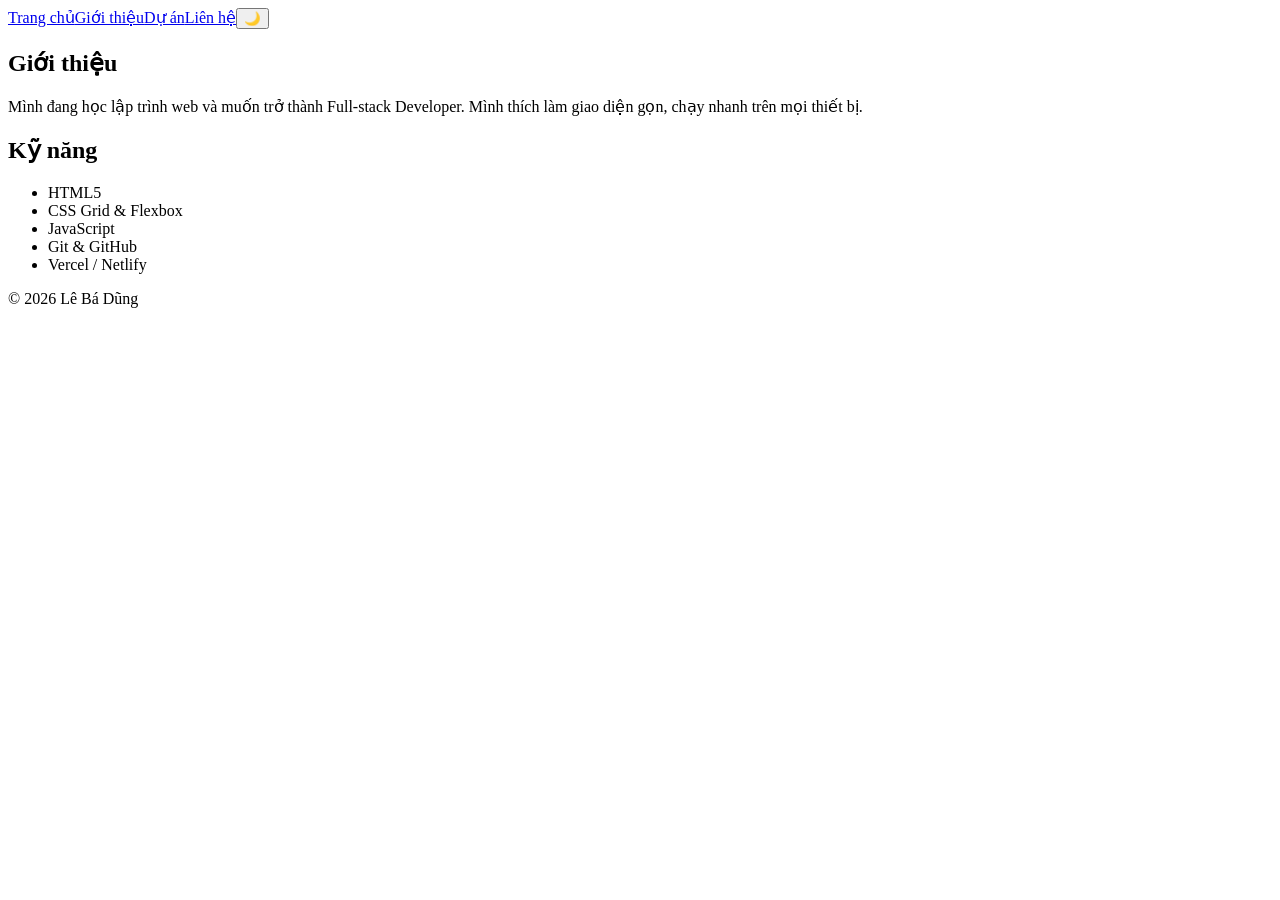
==== about.html @ 40a9d5e7 "Add files via upload" ====
<!DOCTYPE html>
<html lang="vi">
<head>
<meta charset="UTF-8">
<meta name="viewport" content="width=device-width, initial-scale=1.0">
<meta name="description" content="Portfolio của Lê Bá Dũng - Full-stack Developer tương lai">
<title>Giới thiệu - Lê Bá Dũng</title>
<link rel="stylesheet" href="css/style.css">
<script>try{var t=localStorage.getItem("theme");if(t)document.documentElement.dataset.theme=t}catch(e){}</script>
</head>
<body>
<nav><a href="index.html">Trang chủ</a><a href="about.html" aria-current="page">Giới thiệu</a><a href="projects.html">Dự án</a><a href="contact.html">Liên hệ</a><button id="theme" type="button" aria-label="Đổi giao diện sáng/tối">🌙</button></nav>
<section class="reveal"><h2>Giới thiệu</h2><img class="avatar" src="img/avatar.jpg" alt="Ảnh chân dung Lê Bá Dũng" width="260" height="260" onerror="this.remove()"><p>Mình đang học lập trình web và muốn trở thành Full-stack Developer. Mình thích làm giao diện gọn, chạy nhanh trên mọi thiết bị.</p>
<h2 class="sub">Kỹ năng</h2><ul class="skills"><li>HTML5</li><li>CSS Grid &amp; Flexbox</li><li>JavaScript</li><li>Git &amp; GitHub</li><li>Vercel / Netlify</li></ul></section>
<footer>© 2026 Lê Bá Dũng</footer>
<script src="js/script.js"></script>
</body>
</html>
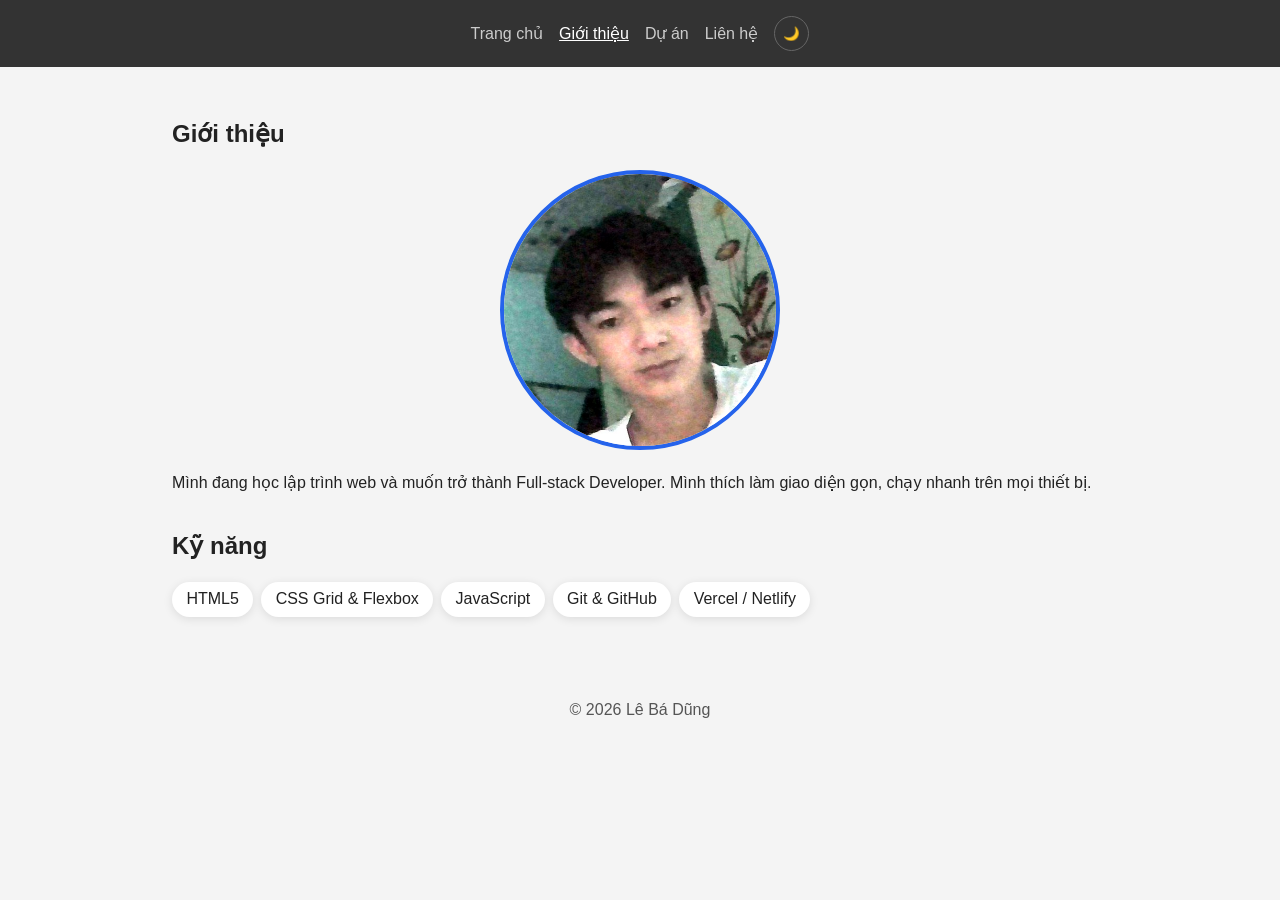
==== commit 139b14b6: "Add files via upload" ====
--- a/about.html
+++ b/about.html
@@ -5,14 +5,14 @@
 <meta name="viewport" content="width=device-width, initial-scale=1.0">
 <meta name="description" content="Portfolio của Lê Bá Dũng - Full-stack Developer tương lai">
 <title>Giới thiệu - Lê Bá Dũng</title>
-<link rel="stylesheet" href="css/style.css">
+<link rel="stylesheet" href="style.css">
 <script>try{var t=localStorage.getItem("theme");if(t)document.documentElement.dataset.theme=t}catch(e){}</script>
 </head>
 <body>
 <nav><a href="index.html">Trang chủ</a><a href="about.html" aria-current="page">Giới thiệu</a><a href="projects.html">Dự án</a><a href="contact.html">Liên hệ</a><button id="theme" type="button" aria-label="Đổi giao diện sáng/tối">🌙</button></nav>
-<section class="reveal"><h2>Giới thiệu</h2><img class="avatar" src="img/avatar.jpg" alt="Ảnh chân dung Lê Bá Dũng" width="260" height="260" onerror="this.remove()"><p>Mình đang học lập trình web và muốn trở thành Full-stack Developer. Mình thích làm giao diện gọn, chạy nhanh trên mọi thiết bị.</p>
+<section class="reveal"><h2>Giới thiệu</h2><img class="avatar" src="avatar.jpg" alt="Ảnh chân dung Lê Bá Dũng" width="260" height="260" onerror="this.remove()"><p>Mình đang học lập trình web và muốn trở thành Full-stack Developer. Mình thích làm giao diện gọn, chạy nhanh trên mọi thiết bị.</p>
 <h2 class="sub">Kỹ năng</h2><ul class="skills"><li>HTML5</li><li>CSS Grid &amp; Flexbox</li><li>JavaScript</li><li>Git &amp; GitHub</li><li>Vercel / Netlify</li></ul></section>
 <footer>© 2026 Lê Bá Dũng</footer>
-<script src="js/script.js"></script>
+<script src="script.js"></script>
 </body>
 </html>
--- a/style.css
+++ b/style.css
@@ -0,0 +1,34 @@
+/* Mobile first: style mặc định cho điện thoại, breakpoint chỉ dùng min-width */
+:root{--bg:#f4f4f4;--surface:#fff;--ink:#222;--muted:#555;--bar:#333;--bar-ink:#fff;--accent:#2563eb;--shadow:0 2px 10px rgba(0,0,0,.1)}
+:root[data-theme="dark"]{--bg:#14161a;--surface:#1f2329;--ink:#eceff4;--muted:#a3abb8;--bar:#0b0c0f;--bar-ink:#fff;--accent:#7aa2ff;--shadow:0 2px 10px rgba(0,0,0,.5)}
+*{margin:0;padding:0;box-sizing:border-box}
+body{font-family:'Segoe UI',sans-serif;line-height:1.6;background:var(--bg);color:var(--ink);transition:background .3s,color .3s}
+a{color:var(--accent)}
+:focus-visible{outline:3px solid var(--accent);outline-offset:3px}
+nav{background:var(--bar);padding:1rem;display:flex;flex-wrap:wrap;justify-content:center;align-items:center;gap:.5rem 1rem}
+nav a{color:var(--bar-ink);text-decoration:none;opacity:.75}
+nav a:hover,nav a[aria-current="page"]{opacity:1;text-decoration:underline}
+#theme{background:transparent;border:1px solid #666;color:var(--bar-ink);width:2.2rem;height:2.2rem;border-radius:50%;cursor:pointer}
+header{text-align:center;padding:3rem 1.25rem;background:var(--bar);color:var(--bar-ink)}
+.avatar{display:block;width:clamp(200px,60vw,280px);height:clamp(200px,60vw,280px);object-fit:cover;border-radius:50%;margin:0 auto 1.25rem;border:4px solid var(--accent)}
+h1{font-size:clamp(1.8rem,7vw,2.8rem);line-height:1.2}
+section{padding:2rem 1.25rem;max-width:1000px;margin:0 auto}
+h2{margin-bottom:1rem}
+.sub{margin-top:2rem}
+.grid{display:grid;gap:1rem;grid-template-columns:1fr}
+.project{background:var(--surface);padding:1.5rem;border-radius:8px;box-shadow:var(--shadow);display:flex;flex-direction:column;gap:.5rem}
+.project p{color:var(--muted)}
+.tags{font-size:.9rem;color:var(--accent);margin-top:auto}
+.more{margin-top:1.5rem}
+.skills{display:flex;flex-wrap:wrap;gap:.5rem;list-style:none}
+.skills li{background:var(--surface);padding:.3rem .9rem;border-radius:999px;box-shadow:var(--shadow)}
+form{display:grid;gap:1rem;max-width:520px}
+label{display:grid;gap:.3rem;font-weight:600}
+input,textarea{font:inherit;color:inherit;background:var(--surface);border:1px solid #8886;border-radius:8px;padding:.7rem}
+.btn{padding:.8rem 1.4rem;border:0;border-radius:8px;background:var(--accent);color:#fff;font:inherit;font-weight:600;cursor:pointer}
+footer{text-align:center;padding:2rem 1rem;color:var(--muted)}
+.reveal{opacity:0;transform:translateY(24px);transition:opacity .6s,transform .6s}
+.reveal.in{opacity:1;transform:none}
+@media (prefers-reduced-motion:reduce){.reveal{opacity:1;transform:none;transition:none}}
+@media (min-width:640px){.grid{grid-template-columns:repeat(2,1fr)}header{padding:4rem 2rem}section{padding:3rem 2rem}}
+@media (min-width:960px){.grid{grid-template-columns:repeat(3,1fr)}}
